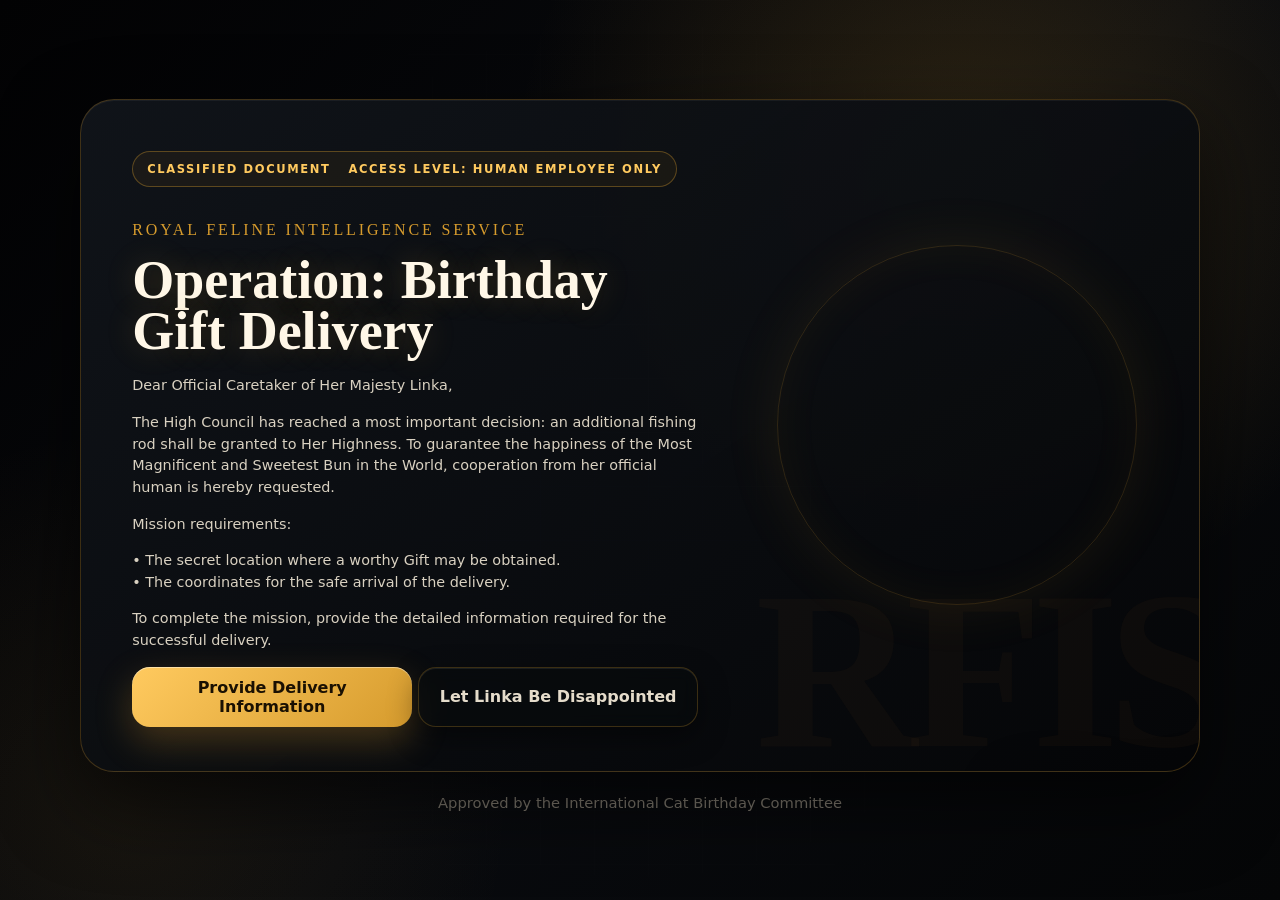
==== main.html @ fd4d2d92 "Update main.html" ====
<!DOCTYPE html>
<html lang="en">
<head>
  <meta charset="UTF-8" />
  <meta name="viewport" content="width=device-width, initial-scale=1.0" />
  <title>Operation: Birthday Gift Delivery</title>
  <link rel="stylesheet" href="style.css" />
</head>
<body> 
  <main class="page-shell">
    <section class="mission-card" aria-labelledby="mission-title">
      <div class="classified-label">
        <span>CLASSIFIED DOCUMENT</span>
        <span>ACCESS LEVEL: HUMAN EMPLOYEE ONLY</span>
      </div>
 
      <div class="hero-grid">
        <div class="copy-panel">
          <!-- TEXT CONTENT: Edit headings and mission copy in this section. -->
          <p class="eyebrow">Royal Feline Intelligence Service</p>
          <h1 id="mission-title">Operation: Birthday Gift Delivery</h1>
          <p class="mission-text">
            Dear Official Caretaker of Her Majesty Linka,
          </p>
          <p class="mission-text">
            The High Council has reached a most important decision: an additional fishing rod shall be granted to Her Highness.
            To guarantee the happiness of the Most Magnificent and Sweetest Bun in the World, cooperation from her official human is hereby requested.
          </p>
          <p class="mission-text">
            Mission requirements:
          </p>
          <p class="mission-text">
            •   The secret location where a worthy Gift may be obtained.<br>
            •   The coordinates for the safe arrival of the delivery.
          </p>
          <p class="mission-text">
            To complete the mission, provide the detailed information required for the successful delivery.
          </p>
          
          
          <div class="button-row">
            <button id="primaryButton" class="mission-button primary-button" type="button">
              Provide Delivery Information
            </button>
                <div class="button-placeholder">
                  <button id="secondaryButton" class="mission-button evasive-button">
                    Let Linka Be Disappointed
                  </button>
                </div>
          </div>
        </div>

     
        
        <div class="visual-panel" aria-label="Stylized black British Shorthair cat with amber eyes">
          
          <div class="cat-orbit"></div>
            <div class="catScale">
                <div id="catFace" class="cat-face">
                  <div class="cat-ear left-ear"></div>
                  <div class="cat-ear right-ear"></div>
                  <div class="cat-head">
                    <div class="fur-shine"></div>
                    <div id="leftEye" class="eye left-eye">
                      <span class="pupil"></span>
                      <span class="eye-spark"></span>
                    </div>
                    <div id="rightEye" class="eye right-eye">
                      <span class="pupil"></span>
                      <span class="eye-spark"></span>
                    </div>
                    <div class="muzzle"></div>
                    <div class="nose"></div>
                    <div class="whiskers whiskers-left"></div>
                    <div class="whiskers whiskers-right"></div>
                  </div>
              </div>
          </div>

   <div id="secretMessage" class="secret-message" aria-live="polite">
            <strong>Secret information unlocked:</strong><br />
            Linka is actually the CEO of this operation.
          </div>
          
        </div>
      </div>
    </section>
    
    <footer>
      Approved by the International Cat Birthday Committee
    </footer>
    
  </main>

  <div id="statusMessage" class="status-message" role="status" aria-live="polite"></div>

  <script src="script.js"></script>
</body>
</html>
---- style.css ----
/*
  COLOR THEME: Change these CSS variables to quickly adjust the visual style.
  Linka's amber eyes inspire --amber and --amber-bright.
  ANIMATIONS: Timing values for hover/glow effects are defined throughout this file.
*/
:root {
  --black: #030405;
  --ink: #080a0d;
  --charcoal: #11151b;
  --charcoal-soft: #1a2028;
  --silver: #c8c2b4;
  --muted: #817b70;
  --amber: #d69b2d;
  --amber-bright: #ffca5f;
  --amber-dark: #6d4310;
  --danger: #b15b5b;
  --shadow: rgba(0, 0, 0, 0.62);
}

* { box-sizing: border-box; }

body {
  margin: 0;
  min-height: 100vh;
  overflow-x: hidden;
  color: var(--silver);
  font-family: system-ui, -apple-system, BlinkMacSystemFont, "Segoe UI", sans-serif;
  background:
    radial-gradient(circle at 75% 20%, rgba(214, 155, 45, 0.18), transparent 28rem),
    radial-gradient(circle at 10% 90%, rgba(214, 155, 45, 0.08), transparent 24rem),
    linear-gradient(135deg, #020203 0%, #090b0f 55%, #050607 100%);
}

body::before {
  content: "";
  position: fixed;
  inset: 0;
  pointer-events: none;
  background-image: linear-gradient(rgba(255,255,255,0.025) 1px, transparent 1px), linear-gradient(90deg, rgba(255,255,255,0.02) 1px, transparent 1px);
  background-size: 54px 54px;
  mask-image: radial-gradient(circle at center, black 0%, transparent 78%);
}

.page-shell {
  width: min(1120px, calc(100% - 32px));
  height: 100vh;
  box-sizing: border-box;

  margin: 0 auto;
  display: flex;
  flex-direction: column;
  justify-content: center;

  padding: 34px 0 24px;
}

.mission-card {
  position: relative;

box-sizing: border-box;
  
  height: 80%;
  
  overflow: hidden;
  border: 1px solid rgba(214, 155, 45, 0.26);
  border-radius: 34px;
  background: linear-gradient(145deg, rgba(17, 21, 27, 0.92), rgba(5, 6, 8, 0.96));
  box-shadow: 0 30px 80px var(--shadow), inset 0 1px 0 rgba(255, 255, 255, 0.05);
  
  padding: clamp(24px, 4vw, 54px);
}

.mission-card::after {
  content: "RFIS";
  position: absolute;
  right: -22px;
  bottom: -28px;
  color: rgba(214, 155, 45, 0.035);
  font-family: Georgia, "Times New Roman", serif;
  font-size: clamp(6rem, 18vw, 14rem);
  font-weight: 700;
  letter-spacing: -0.05em;
}

.classified-label {
  display: flex;
  flex-wrap: wrap;
  gap: 10px 18px;
  width: fit-content;

margin-bottom: clamp(16px, 2vmin, 30px);
  
  /*margin-bottom: 30px;*/
  
  padding: 10px 14px;
  border: 1px solid rgba(214, 155, 45, 0.36);
  border-radius: 999px;
  color: var(--amber-bright);
  font-size: 0.72rem;
  font-weight: 700;
  letter-spacing: 0.14em;
  text-transform: uppercase;
  background: rgba(214, 155, 45, 0.06);
}

.hero-grid {
  position: relative;

/*height: 100%;*/
  
  z-index: 1;
  display: grid;
/*  grid-template-columns: minmax(0, 1.05fr) minmax(300px, 0.95fr);*/
  grid-template-columns: minmax(0, 1.2fr) minmax(0, 0.8fr);
  gap: clamp(28px, 5vw, 68px);
  align-items: center;
}




.eyebrow {
  position: relative;
  color: var(--amber);
  font-family: Georgia, "Times New Roman", serif;
  letter-spacing: 0.18em;
  text-transform: uppercase;
}

h1 {
  position: relative;
margin: 0 0 clamp(14px, 2vmin, 24px);
  
  /*margin: 0 0 24px;*/
  
  color: #fff7e7;
  font-family: Georgia, "Times New Roman", serif;
  font-size: clamp(2.35rem, 6vmin, 5.2rem);
  line-height: 0.95;
  text-shadow: 0 0 30px rgba(214, 155, 45, 0.24);
}

.mission-text {
  position: relative;
  max-width: 63ch;
  margin: 0 0 15px;
  color: #d9d1c1;
  
  font-size: clamp(.8rem, 1.6vmin, 1.12rem);
  
  line-height: 1.5;
}

.mission-text-small {
  position: relative;
  max-width: 63ch;
  margin: 0 0 15px;
  color: #d9d1c1;
  
  font-size: clamp(.5rem, 1.6vmin, .82rem);
  
  line-height: 1.1;
}
.mission-text-bold {
  position: relative;
  max-width: 63ch;
  margin: 0 0 15px;
  color: #d9d1c1;
  font-weight: bold;
  font-size: clamp(.8rem, 1.6vmin, 1.12rem);
  
  line-height: 1.1;
}











.status-message {
  position: fixed;
  left: 50%;
  top: 50%;
  transform: translate(-50%, -50%) translateY(20px);

  width: min(420px, 90%);
  padding: 22px 28px;

  border: 1px solid rgba(214,155,45,0.45);
  border-radius: 22px;

  color: #ffe5aa;
  background: rgba(8, 10, 13, 0.92);

  box-shadow:
    0 0 50px rgba(214,155,45,0.25),
    0 30px 80px rgba(0,0,0,0.6);

  text-align: center;

  font-weight: 700;
  letter-spacing: 0.03em;

  opacity: 0;
  pointer-events: none;

  transition:
    opacity 260ms ease,
    transform 260ms ease;

  z-index: 100;
}


.status-message.active {
  opacity: 1;
  transform: translate(-50%, -50%); /* translateY(0)*/

  animation: approvalPulse 0.4s ease both;
}








.button-row {
  display: flex;
  flex-wrap: wrap;
  gap: 16px;
  align-items: center;
}

.mission-button {
 /* border: 0;
  border-radius: 18px;
  padding: 16px 24px;
  cursor: pointer;
  font: inherit;
  font-weight: 800;*/

    border: 0;
  border-radius: 18px;

  width: 280px;
  height: 60px;

  display: flex;
  align-items: center;
  justify-content: center;

  padding: 0 24px;

  cursor: pointer;
  font: inherit;
  font-weight: 800;
  
  transition: transform 220ms ease, box-shadow 220ms ease, background 220ms ease;
}

.primary-button {
  color: #1a1002;
  background: linear-gradient(135deg, var(--amber-bright), var(--amber));
  box-shadow: 0 14px 36px rgba(214, 155, 45, 0.28), inset 0 1px 0 rgba(255,255,255,0.45);
}

.primary-button:hover { transform: translateY(-3px); box-shadow: 0 20px 48px rgba(214, 155, 45, 0.38); }

.evasive-button {
  position: relative;
 /* min-width: 240px;*/
  white-space: nowrap;
  color: #e5dccb;
  background: rgba(8, 10, 13, 0.60);
  border: 1px solid rgba(214, 155, 45, 0.25);

  backdrop-filter: blur(8px);
  -webkit-backdrop-filter: blur(8px);

  box-shadow:
    0 10px 30px rgba(0,0,0,0.45),
    inset 0 1px 0 rgba(255,255,255,0.08);

  transition:
    transform 220ms ease,
    box-shadow 220ms ease,
    background 220ms ease;
}


.evasive-button:hover {
  background: rgba(8, 10, 13, 0.85);

  box-shadow:
    0 16px 40px rgba(0,0,0,0.65),
    0 0 25px rgba(214,155,45,0.15);
}


.evasive-button.floating {
  position: fixed;
  z-index: 9999;
  margin: 0;

  transition:
    left 280ms ease-out, /*cubic-bezier(.2,.9,.2,1.3),*/
    top 280ms ease-out,/*cubic-bezier(.2,.9,.2,1.3),*/
  /*  transform 180ms ease;*/
}

.button-placeholder {
  width: 260px;
  height: 60px;

  display: flex;
  align-items: center;
  justify-content: center;
}








.visual-panel {
  position: relative;

   /* min-height: 0;*/
  height: 100%;

  display: grid;
  place-items: center;
}

.cat-orbit {
  position: relative;
/*  width: min(84vw, 430px);*/
  width: min(70vw, 360px);
  aspect-ratio: 1;
  border: 1px solid rgba(214, 155, 45, 0.18);
  border-radius: 50%;
  box-shadow: inset 0 0 46px rgba(214, 155, 45, 0.05), 0 0 60px rgba(214, 155, 45, 0.09);
  animation: slowRotate 18s linear infinite;
}

.cat-face {
  position: absolute;
  width: min(78vw, 360px);
  height: 390px;

transform: scale(0.7);
  
  filter: drop-shadow(0 30px 46px rgba(0,0,0,0.78));
  animation: royalFloat 5s ease-in-out infinite;
}

.cat-head {
  position: absolute;
  inset: 80px 25px 8px;
  border-radius: 48% 48% 44% 44% / 42% 42% 56% 56%;
  background:
    radial-gradient(circle at 35% 23%, rgba(255,255,255,0.09), transparent 24%),
    linear-gradient(135deg, #1b2027 0%, #060708 55%, #12161c 100%);
  border: 1px solid rgba(255,255,255,0.06);
}

.cat-ear {
  position: absolute;
  top: 44px;
  width: 118px;
  height: 128px;
  background: linear-gradient(145deg, #15191f, #050607 70%);
  border: 1px solid rgba(255,255,255,0.05);
}

.left-ear { left: 38px; transform: rotate(-24deg) skewY(10deg); border-radius: 26px 90px 20px 74px; }
.right-ear { right: 38px; transform: rotate(24deg) skewY(-10deg); border-radius: 90px 26px 74px 20px; }

.fur-shine {
  position: absolute;
  inset: 28px 72px auto;
  height: 80px;
  border-radius: 50%;
  background: radial-gradient(ellipse, rgba(255,255,255,0.09), transparent 65%);
}

.eye {
  position: absolute;
  top: 105px;
  width: 92px;
  height: 104px;
  overflow: hidden;
  border-radius: 50%;
  background: radial-gradient(circle at 50% 42%, var(--amber-bright) 0 18%, var(--amber) 47%, var(--amber-dark) 76%);
  box-shadow: 0 0 22px rgba(214, 155, 45, 0.42), inset 0 -10px 18px rgba(0,0,0,0.36);
  transition: box-shadow 180ms ease, filter 180ms ease;
}

.left-eye { left: 65px; }
.right-eye { right: 65px; }
.eye.is-alert { filter: brightness(1.18); box-shadow: 0 0 42px rgba(255, 202, 95, 0.62); }

.pupil {
  position: absolute;
  left: 50%;
  top: 50%;
  width: 25px;
  height: 56px;
  border-radius: 50%;
  background: #050403;
  transform: translate(-50%, -50%);
  transition: transform 60ms linear;
}

.eye-spark {
  position: absolute;
  left: 26px;
  top: 23px;
  width: 16px;
  height: 16px;
  border-radius: 50%;
  background: rgba(255,255,255,0.84);
}

.muzzle, .nose {
  position: absolute;
  left: 50%;
  transform: translateX(-50%);
}

.muzzle { bottom: 66px; width: 116px; height: 62px; border-radius: 50%; background: rgba(255,255,255,0.035); }
.nose { bottom: 107px; width: 22px; height: 15px; border-radius: 50% 50% 60% 60%; background: #201311; }

.whiskers { position: absolute; bottom: 104px; width: 110px; height: 1px; background: rgba(210,205,196,0.34); }
.whiskers::before, .whiskers::after { content: ""; position: absolute; width: 110px; height: 1px; background: rgba(210,205,196,0.28); }
.whiskers::before { top: -18px; transform: rotate(8deg); }
.whiskers::after { top: 18px; transform: rotate(-8deg); }
.whiskers-left { left: -54px; transform: rotate(7deg); }
.whiskers-right { right: -54px; transform: rotate(173deg); }


.secret-message {
  position: absolute;
/*  bottom: 10%;*/
  top: -10%;
  width: min(340px, 90%);
  padding: 16px 18px;
  border: 1px solid rgba(214,155,45,0.35);
  border-radius: 18px;
  color: #ffe5aa;
  background: rgba(8, 10, 13, 0.78);
  box-shadow: 0 0 34px rgba(214,155,45,0.12);
  opacity: 0;
  transform: translateY(16px);
  transition: opacity 260ms ease, transform 260ms ease;
}

.secret-message.visible { opacity: 1; transform: translateY(0); }











footer {
  padding-top: 22px;
  color: var(--muted);
  text-align: center;
  font-size: 0.92rem;
}

@keyframes royalFloat { 0%, 100% { transform: translateY(0); } 50% { transform: translateY(-10px); } }
@keyframes slowRotate { to { transform: rotate(360deg); } }
@keyframes approvalPulse { 
  0% { 
    opacity: 0; 
   /* transform: translateY(8px); */
  } 
  100% { 
    opacity: 1; 
/*    transform: translateY(0); */
  } 
}

@media (max-width: /*820px*/ 750px) {
/*  .hero-grid { grid-template-columns: 1fr; }
  .visual-panel { min-height: 430px; order: -1; }*/

  .hero-grid {
    grid-template-columns: 1fr;
  }

  .visual-panel {
/*    min-height: 300px;*/
    min-height: 0px;
  }
  
 /* .cat-face { width: min(82vw, 310px); height: 340px; }
  .cat-head { inset: 70px 18px 4px; }
  .eye { top: 92px; width: 76px; height: 88px; }
  .left-eye { left: 55px; }
  .right-eye { right: 55px; }*/
  .button-row { align-items: center; }
  .mission-button { width: auto; }

    .evasive-button.floating {
    width: auto;
    min-width: 180px;
    max-width: calc(100vw - 36px);
    padding: 16px 20px;
    font-size: 0.9rem;
      
    }


}
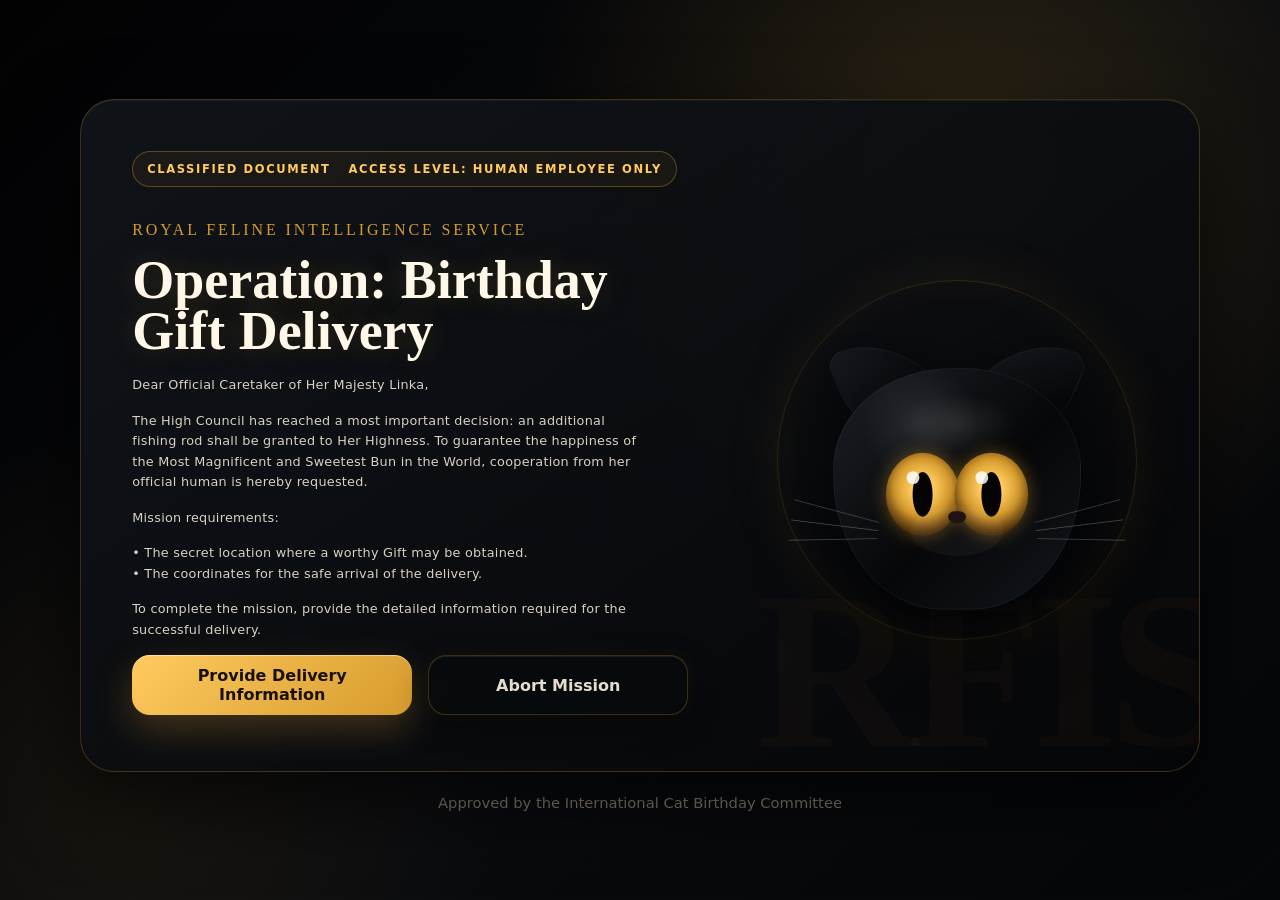
==== commit 7739b683: "Update main.html" ====
--- a/main.html
+++ b/main.html
@@ -44,7 +44,7 @@
             </button>
                 <div class="button-placeholder">
                   <button id="secondaryButton" class="mission-button evasive-button">
-                    Let Linka Be Disappointed
+                    Abort Mission
                   </button>
                 </div>
           </div>
--- a/style.css
+++ b/style.css
@@ -146,31 +146,11 @@
   margin: 0 0 15px;
   color: #d9d1c1;
   
-  font-size: clamp(.8rem, 1.6vmin, 1.12rem);
-  
-  line-height: 1.5;
-}
-
-.mission-text-small {
-  position: relative;
-  max-width: 63ch;
-  margin: 0 0 15px;
-  color: #d9d1c1;
-  
-  font-size: clamp(.5rem, 1.6vmin, .82rem);
-  
-  line-height: 1.1;
-}
-.mission-text-bold {
-  position: relative;
-  max-width: 63ch;
-  margin: 0 0 15px;
-  color: #d9d1c1;
-  font-weight: bold;
-  font-size: clamp(.8rem, 1.6vmin, 1.12rem);
-  
-  line-height: 1.1;
-}
+  font-size: clamp(.8rem, 1.4vmin, 1.12rem);
+  letter-spacing: 0.02em;
+  line-height: 1.6;
+}
+
 
 
 
@@ -279,14 +259,19 @@
   white-space: nowrap;
   color: #e5dccb;
   background: rgba(8, 10, 13, 0.60);
-  border: 1px solid rgba(214, 155, 45, 0.25);
+  border: 1.5px solid rgba(214, 155, 45, 0.25);
 
   backdrop-filter: blur(8px);
   -webkit-backdrop-filter: blur(8px);
 
-  box-shadow:
+/*  box-shadow:
     0 10px 30px rgba(0,0,0,0.45),
-    inset 0 1px 0 rgba(255,255,255,0.08);
+    inset 0 1px 0 rgba(255,255,255,0.08);*/
+
+    box-shadow:
+        0 10px 30px rgba(0,0,0,.45),
+        0 0 18px rgba(214,155,45,.08),
+        inset 0 1px 0 rgba(255,255,255,.08);
 
   transition:
     transform 220ms ease,
@@ -352,12 +337,28 @@
   animation: slowRotate 18s linear infinite;
 }
 
+.catScale {
+
+    position: absolute;
+
+    width: min(78vw, 360px);
+    height: 390px;
+
+    display:flex;
+    align-items:center;
+    justify-content:center;
+
+    transform: scale(.8);
+}
+
 .cat-face {
-  position: absolute;
+ /* position: absolute;
   width: min(78vw, 360px);
-  height: 390px;
-
-transform: scale(0.7);
+  height: 390px;*/
+   position: relative;
+
+    width:100%;
+    height:100%;
   
   filter: drop-shadow(0 30px 46px rgba(0,0,0,0.78));
   animation: royalFloat 5s ease-in-out infinite;
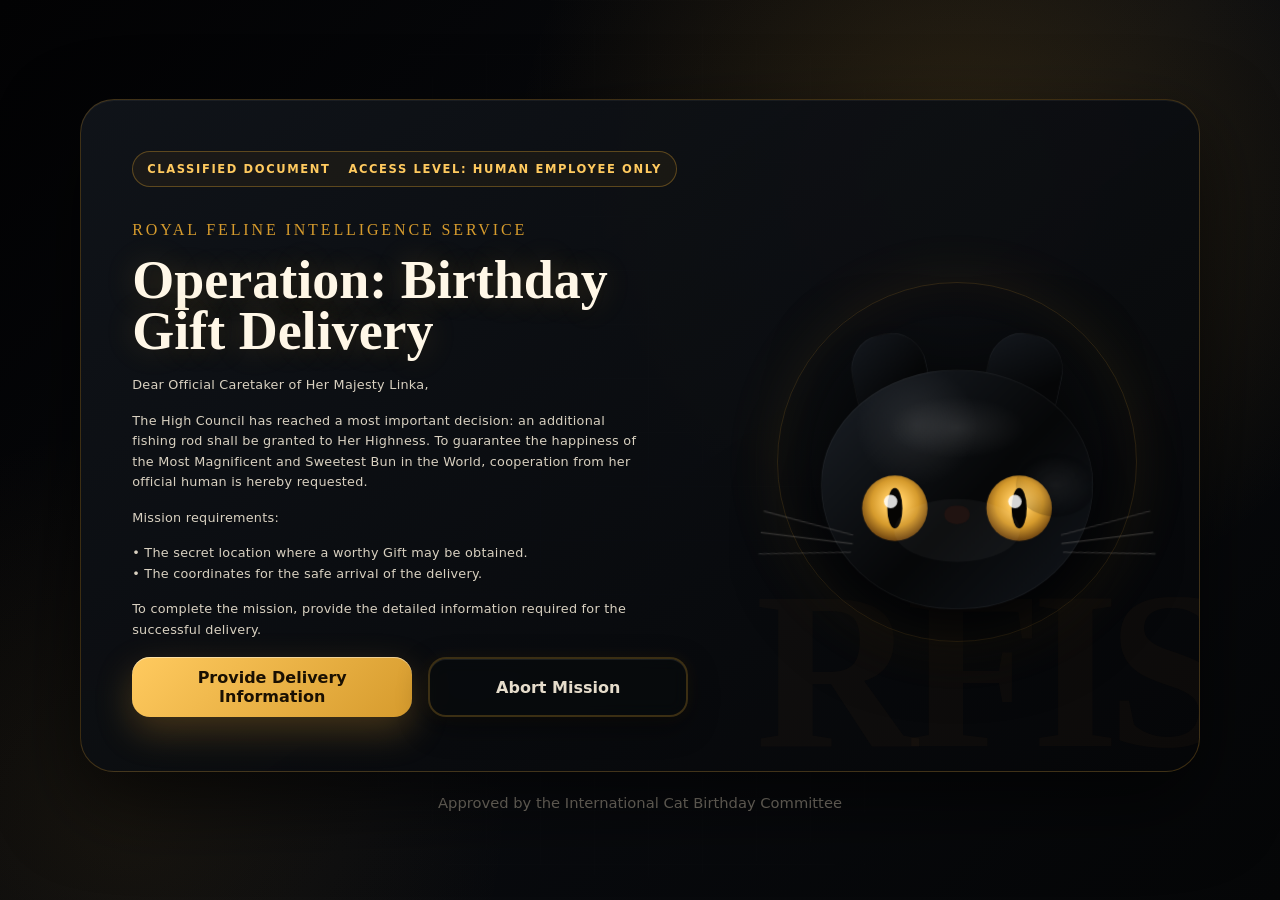
==== commit 080b4b51: "Update main.html" ====
--- a/main.html
+++ b/main.html
@@ -69,8 +69,13 @@
                       <span class="pupil"></span>
                       <span class="eye-spark"></span>
                     </div>
+                    
                     <div class="muzzle"></div>
-                    <div class="nose"></div>
+                    <div class="nose"></div
+                                        
+                    <div class="cheek left-cheek"></div>
+                    <div class="cheek right-cheek"></div>
+                    
                     <div class="whiskers whiskers-left"></div>
                     <div class="whiskers whiskers-right"></div>
                   </div>
--- a/style.css
+++ b/style.css
@@ -259,7 +259,7 @@
   white-space: nowrap;
   color: #e5dccb;
   background: rgba(8, 10, 13, 0.60);
-  border: 1.5px solid rgba(214, 155, 45, 0.25);
+  border: 2px solid rgba(214, 155, 45, 0.25);
 
   backdrop-filter: blur(8px);
   -webkit-backdrop-filter: blur(8px);
@@ -302,7 +302,7 @@
 
 .button-placeholder {
   width: 260px;
-  height: 60px;
+  height: 64px;
 
   display: flex;
   align-items: center;
@@ -348,7 +348,7 @@
     align-items:center;
     justify-content:center;
 
-    transform: scale(.8);
+    transform: scale(.84);
 }
 
 .cat-face {
@@ -364,7 +364,7 @@
   animation: royalFloat 5s ease-in-out infinite;
 }
 
-.cat-head {
+/*.cat-head {
   position: absolute;
   inset: 80px 25px 8px;
   border-radius: 48% 48% 44% 44% / 42% 42% 56% 56%;
@@ -372,9 +372,24 @@
     radial-gradient(circle at 35% 23%, rgba(255,255,255,0.09), transparent 24%),
     linear-gradient(135deg, #1b2027 0%, #060708 55%, #12161c 100%);
   border: 1px solid rgba(255,255,255,0.06);
-}
-
-.cat-ear {
+}*/
+
+.cat-head {
+  position: absolute;
+
+  inset: 85px 18px 20px;
+
+  border-radius: 50% 50% 48% 48% / 48% 48% 52% 52%;
+
+  background:
+    radial-gradient(circle at 35% 23%, rgba(255,255,255,0.09), transparent 24%),
+    linear-gradient(135deg, #1b2027 0%, #060708 55%, #12161c 100%);
+
+  border: 1px solid rgba(255,255,255,0.06);
+}
+
+
+/*.cat-ear {
   position: absolute;
   top: 44px;
   width: 118px;
@@ -384,7 +399,35 @@
 }
 
 .left-ear { left: 38px; transform: rotate(-24deg) skewY(10deg); border-radius: 26px 90px 20px 74px; }
-.right-ear { right: 38px; transform: rotate(24deg) skewY(-10deg); border-radius: 90px 26px 74px 20px; }
+.right-ear { right: 38px; transform: rotate(24deg) skewY(-10deg); border-radius: 90px 26px 74px 20px; }*/
+
+.cat-ear {
+  position:absolute;
+
+  top:42px;
+
+  width:90px;
+  height:95px;
+
+  background:
+    linear-gradient(145deg,#15191f,#050607 70%);
+
+  border:1px solid rgba(255,255,255,.05);
+
+  border-radius: 45% 45% 25% 25%;
+}
+
+.left-ear {
+ left:55px;
+ transform:rotate(-12deg);
+}
+
+.right-ear {
+ right:55px;
+ transform:rotate(12deg);
+}
+
+
 
 .fur-shine {
   position: absolute;
@@ -394,7 +437,7 @@
   background: radial-gradient(ellipse, rgba(255,255,255,0.09), transparent 65%);
 }
 
-.eye {
+/*.eye {
   position: absolute;
   top: 105px;
   width: 92px;
@@ -407,15 +450,45 @@
 }
 
 .left-eye { left: 65px; }
-.right-eye { right: 65px; }
+.right-eye { right: 65px; }*/
+.eye {
+  position:absolute;
+
+  top:125px;
+
+  width:78px;
+  height:78px;
+
+  border-radius:50%;
+
+  background:
+    radial-gradient(
+      circle at 50% 42%,
+      var(--amber-bright) 0 18%,
+      var(--amber) 47%,
+      var(--amber-dark) 76%
+    );
+}
+
+.left-eye {
+    left:48px;
+}
+
+.right-eye {
+    right:48px;
+}
+
 .eye.is-alert { filter: brightness(1.18); box-shadow: 0 0 42px rgba(255, 202, 95, 0.62); }
+
 
 .pupil {
   position: absolute;
   left: 50%;
   top: 50%;
-  width: 25px;
-  height: 56px;
+/*  width: 25px;
+  height: 56px;*/
+    width:18px;
+  height:48px;
   border-radius: 50%;
   background: #050403;
   transform: translate(-50%, -50%);
@@ -432,14 +505,71 @@
   background: rgba(255,255,255,0.84);
 }
 
+
+.cheek {
+  position: absolute;
+
+  top: 185px;
+
+  width: 95px;
+  height: 75px;
+
+  border-radius: 50%;
+
+  background:
+    radial-gradient(
+      ellipse,
+      rgba(255,255,255,0.07),
+      transparent 70%
+    );
+
+  opacity: 0.8;
+    box-shadow:
+    inset 0 -12px 20px rgba(0,0,0,0.25);
+}
+.left-cheek {
+  left: 15px;
+}
+
+.right-cheek {
+  right: 15px;
+}
+
+
+
 .muzzle, .nose {
   position: absolute;
   left: 50%;
   transform: translateX(-50%);
 }
 
-.muzzle { bottom: 66px; width: 116px; height: 62px; border-radius: 50%; background: rgba(255,255,255,0.035); }
-.nose { bottom: 107px; width: 22px; height: 15px; border-radius: 50% 50% 60% 60%; background: #201311; }
+/*.muzzle { bottom: 66px; width: 116px; height: 62px; border-radius: 50%; background: rgba(255,255,255,0.035); }
+.nose { bottom: 107px; width: 22px; height: 15px; border-radius: 50% 50% 60% 60%; background: #201311; }*/
+.nose {
+ bottom:100px;
+
+ width:30px;
+ height:22px;
+
+ border-radius:50% 50% 60% 60%;
+
+ background:#201311;
+}
+.muzzle {
+
+ bottom:55px;
+
+ width:150px;
+ height:75px;
+
+ border-radius:50%;
+
+ background:
+ rgba(255,255,255,0.035);
+}
+
+
+
 
 .whiskers { position: absolute; bottom: 104px; width: 110px; height: 1px; background: rgba(210,205,196,0.34); }
 .whiskers::before, .whiskers::after { content: ""; position: absolute; width: 110px; height: 1px; background: rgba(210,205,196,0.28); }
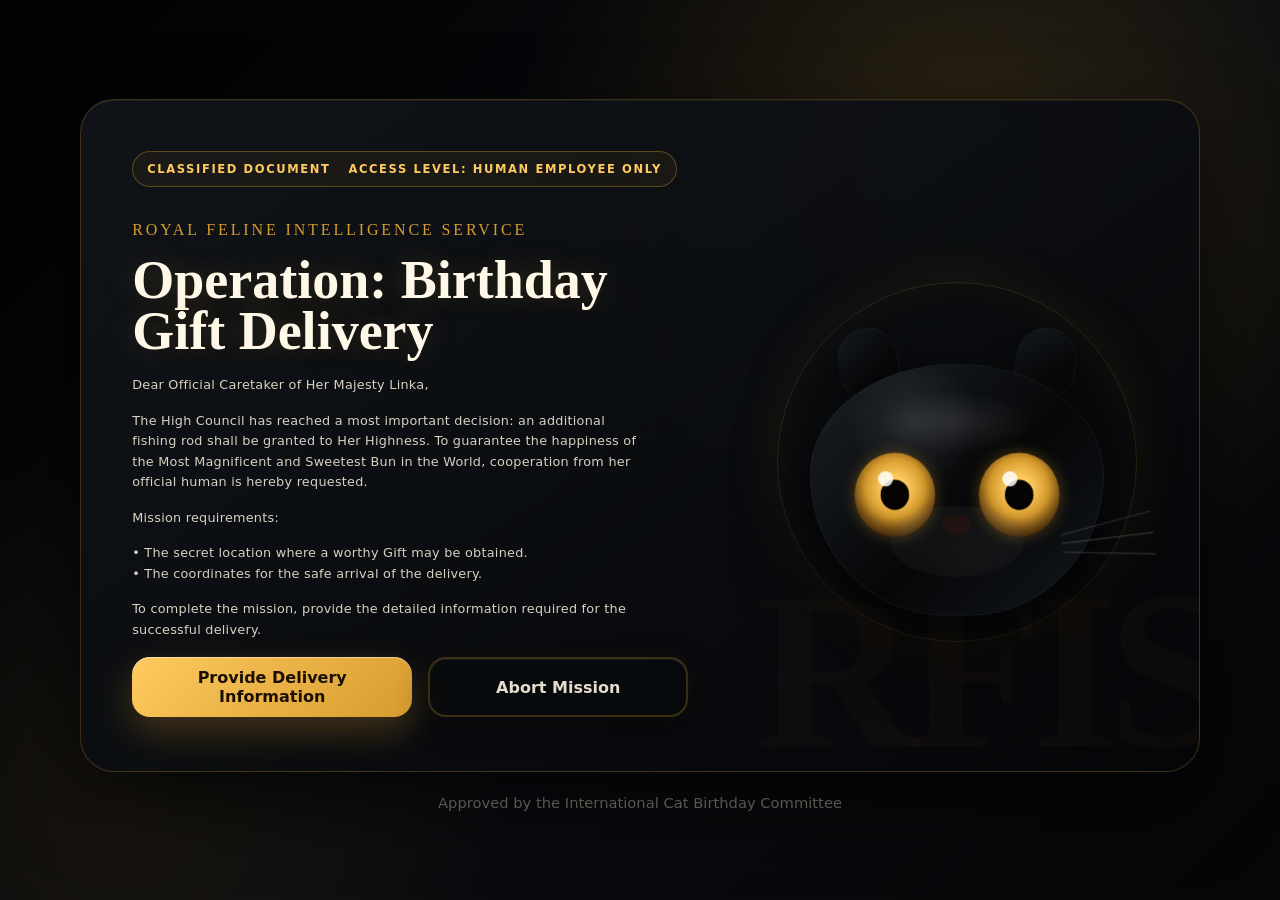
==== commit 5b205660: "Update main.html" ====
--- a/main.html
+++ b/main.html
@@ -73,8 +73,7 @@
                     <div class="muzzle"></div>
                     <div class="nose"></div
                                         
-                    <div class="cheek left-cheek"></div>
-                    <div class="cheek right-cheek"></div>
+          
                     
                     <div class="whiskers whiskers-left"></div>
                     <div class="whiskers whiskers-right"></div>
--- a/style.css
+++ b/style.css
@@ -377,9 +377,11 @@
 .cat-head {
   position: absolute;
 
-  inset: 85px 18px 20px;
-
-  border-radius: 50% 50% 48% 48% / 48% 48% 52% 52%;
+  inset: 78px 5px 12px;
+
+  border-radius:
+    50% 50% 46% 46% /
+    44% 44% 56% 56%;
 
   background:
     radial-gradient(circle at 35% 23%, rgba(255,255,255,0.09), transparent 24%),
@@ -404,27 +406,27 @@
 .cat-ear {
   position:absolute;
 
-  top:42px;
-
-  width:90px;
-  height:95px;
+  top:35px;
+
+  width:72px;
+  height:78px;
 
   background:
     linear-gradient(145deg,#15191f,#050607 70%);
 
   border:1px solid rgba(255,255,255,.05);
 
-  border-radius: 45% 45% 25% 25%;
+  border-radius: /*45% 45% 25% 25%;*/ 50% 50% 30% 30%;
 }
 
 .left-ear {
- left:55px;
- transform:rotate(-12deg);
+ left:38px;
+ transform:rotate(-10deg);
 }
 
 .right-ear {
- right:55px;
- transform:rotate(12deg);
+ right:38px;
+ transform:rotate(10deg);
 }
 
 
@@ -454,10 +456,10 @@
 .eye {
   position:absolute;
 
-  top:125px;
-
-  width:78px;
-  height:78px;
+  top:105px;
+
+  width:96px;
+  height:100px;
 
   border-radius:50%;
 
@@ -468,17 +470,21 @@
       var(--amber) 47%,
       var(--amber-dark) 76%
     );
+
+  box-shadow:
+    0 0 18px rgba(214,155,45,.35),
+    inset 0 -12px 18px rgba(0,0,0,.35);
 }
 
 .left-eye {
-    left:48px;
+    left:52px;
 }
 
 .right-eye {
-    right:48px;
-}
-
-.eye.is-alert { filter: brightness(1.18); box-shadow: 0 0 42px rgba(255, 202, 95, 0.62); }
+    right:52px;
+}
+
+.eye.is-alert { filter: brightness(1.18); box-shadow: 0 0 42px /* rgba(255, 202, 95, 0.55)*/ rgba(214, 155, 45, 0.55); }
 
 
 .pupil {
@@ -487,8 +493,8 @@
   top: 50%;
 /*  width: 25px;
   height: 56px;*/
-    width:18px;
-  height:48px;
+    width:34px;
+  height:36px;
   border-radius: 50%;
   background: #050403;
   transform: translate(-50%, -50%);
@@ -497,10 +503,10 @@
 
 .eye-spark {
   position: absolute;
-  left: 26px;
-  top: 23px;
-  width: 16px;
-  height: 16px;
+  left: 28px;
+  top: 22px;
+  width: 18px;
+  height: 18px;
   border-radius: 50%;
   background: rgba(255,255,255,0.84);
 }
@@ -509,10 +515,10 @@
 .cheek {
   position: absolute;
 
-  top: 185px;
-
-  width: 95px;
-  height: 75px;
+  top: 175px;
+
+  width: 120px;
+  height: 90px;
 
   border-radius: 50%;
 
@@ -523,16 +529,16 @@
       transparent 70%
     );
 
-  opacity: 0.8;
+  opacity: 0.65;
     box-shadow:
-    inset 0 -12px 20px rgba(0,0,0,0.25);
+    inset 0 -15px 25px rgba(0,0,0,0.25);
 }
 .left-cheek {
-  left: 15px;
+  left: -5px;
 }
 
 .right-cheek {
-  right: 15px;
+  right: -5px;
 }
 
 
@@ -546,26 +552,28 @@
 /*.muzzle { bottom: 66px; width: 116px; height: 62px; border-radius: 50%; background: rgba(255,255,255,0.035); }
 .nose { bottom: 107px; width: 22px; height: 15px; border-radius: 50% 50% 60% 60%; background: #201311; }*/
 .nose {
- bottom:100px;
-
- width:30px;
- height:22px;
-
- border-radius:50% 50% 60% 60%;
+ bottom:95px;
+
+ width:34px;
+ height:24px;
+
+ border-radius:45% 45% 60% 60%;
 
  background:#201311;
 }
 .muzzle {
 
- bottom:55px;
-
- width:150px;
- height:75px;
+ bottom:45px;
+
+ width:160px;
+ height:85px;
 
  border-radius:50%;
 
  background:
- rgba(255,255,255,0.035);
+ rgba(255,255,255,0.045);
+   box-shadow:
+ inset 0 -10px 20px rgba(0,0,0,.2);
 }
 
 
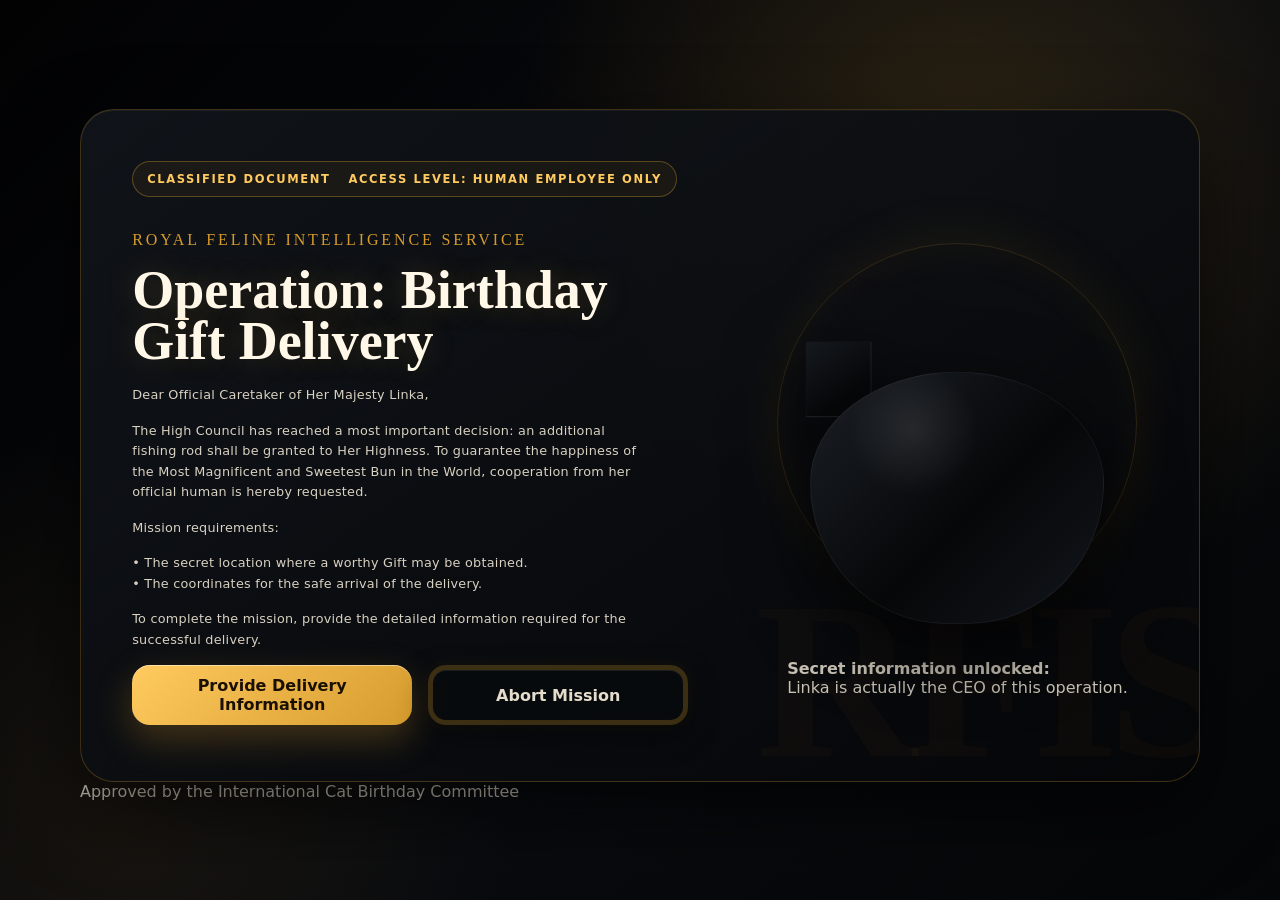
==== commit d9acfb11: "Update main.html" ====
--- a/main.html
+++ b/main.html
@@ -71,7 +71,7 @@
                     </div>
                     
                     <div class="muzzle"></div>
-                    <div class="nose"></div
+                    <div class="nose"></div>
                                         
           
                     
--- a/style.css
+++ b/style.css
@@ -259,7 +259,7 @@
   white-space: nowrap;
   color: #e5dccb;
   background: rgba(8, 10, 13, 0.60);
-  border: 2px solid rgba(214, 155, 45, 0.25);
+  border: 5px solid rgba(214, 155, 45, 0.25);
 
   backdrop-filter: blur(8px);
   -webkit-backdrop-filter: blur(8px);
@@ -302,7 +302,7 @@
 
 .button-placeholder {
   width: 260px;
-  height: 64px;
+  height: 60px;
 
   display: flex;
   align-items: center;
@@ -406,27 +406,32 @@
 .cat-ear {
   position:absolute;
 
-  top:35px;
-
-  width:72px;
-  height:78px;
+  top:42px;
+
+  width:78px;
+  height:90px;
 
   background:
     linear-gradient(145deg,#15191f,#050607 70%);
 
   border:1px solid rgba(255,255,255,.05);
 
-  border-radius: /*45% 45% 25% 25%;*/ 50% 50% 30% 30%;
+  /*border-radius: 45% 45% 25% 25%; 50% 50% 30% 30%;*/
+  clip-path: polygon(
+    50% 0%,
+    100% 85%,
+    50% 72%,
+    0% 85%
 }
 
 .left-ear {
- left:38px;
- transform:rotate(-10deg);
+ left:42px;
+ transform:rotate(-12deg);
 }
 
 .right-ear {
- right:38px;
- transform:rotate(10deg);
+ right:42px;
+ transform:rotate(12deg);
 }
 
 
@@ -473,15 +478,15 @@
 
   box-shadow:
     0 0 18px rgba(214,155,45,.35),
-    inset 0 -12px 18px rgba(0,0,0,.35);
+    inset 0 -6px 10px rgba(0,0,0,.35);
 }
 
 .left-eye {
-    left:52px;
+    left:55px;
 }
 
 .right-eye {
-    right:52px;
+    right:55px;
 }
 
 .eye.is-alert { filter: brightness(1.18); box-shadow: 0 0 42px /* rgba(255, 202, 95, 0.55)*/ rgba(214, 155, 45, 0.55); }
@@ -493,8 +498,8 @@
   top: 50%;
 /*  width: 25px;
   height: 56px;*/
-    width:34px;
-  height:36px;
+    width:66px;
+  height:70px;
   border-radius: 50%;
   background: #050403;
   transform: translate(-50%, -50%);
@@ -512,38 +517,10 @@
 }
 
 
-.cheek {
-  position: absolute;
-
-  top: 175px;
-
-  width: 120px;
-  height: 90px;
-
-  border-radius: 50%;
-
-  background:
-    radial-gradient(
-      ellipse,
-      rgba(255,255,255,0.07),
-      transparent 70%
-    );
-
-  opacity: 0.65;
-    box-shadow:
-    inset 0 -15px 25px rgba(0,0,0,0.25);
-}
-.left-cheek {
-  left: -5px;
-}
-
-.right-cheek {
-  right: -5px;
-}
-
 
 
 .muzzle, .nose {
+  z-index:4;
   position: absolute;
   left: 50%;
   transform: translateX(-50%);
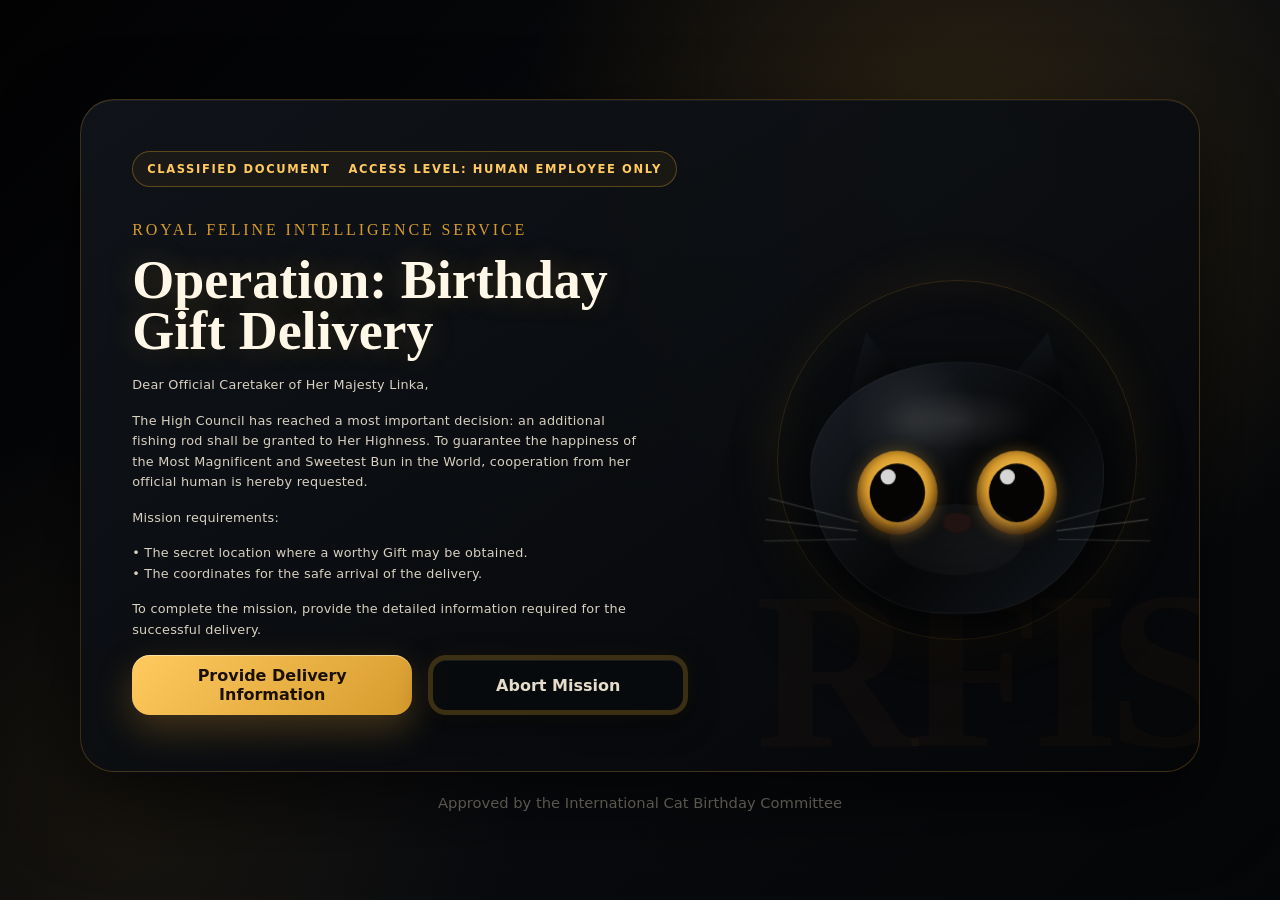
==== commit a79c484c: "Update main.html" ====
--- a/main.html
+++ b/main.html
@@ -57,37 +57,33 @@
           <div class="cat-orbit"></div>
             <div class="catScale">
                 <div id="catFace" class="cat-face">
-                  <div class="cat-ear left-ear"></div>
-                  <div class="cat-ear right-ear"></div>
-                  <div class="cat-head">
-                    <div class="fur-shine"></div>
-                    <div id="leftEye" class="eye left-eye">
-                      <span class="pupil"></span>
-                      <span class="eye-spark"></span>
+                      <div class="cat-ear left-ear"></div>
+                      <div class="cat-ear right-ear"></div>
+                    <div class="cat-head">
+                        <div class="fur-shine"></div>
+                            <div id="leftEye" class="eye left-eye">
+                              <span class="pupil"></span>
+                              <span class="eye-spark"></span>
+                            </div>
+                            <div id="rightEye" class="eye right-eye">
+                              <span class="pupil"></span>
+                              <span class="eye-spark"></span>
+                            </div>
+                        <div class="muzzle"></div>
+                        <div class="nose"></div>  
+                        <div class="whiskers whiskers-left"></div>
+                        <div class="whiskers whiskers-right"></div>
                     </div>
-                    <div id="rightEye" class="eye right-eye">
-                      <span class="pupil"></span>
-                      <span class="eye-spark"></span>
-                    </div>
-                    
-                    <div class="muzzle"></div>
-                    <div class="nose"></div>
-                                        
-          
-                    
-                    <div class="whiskers whiskers-left"></div>
-                    <div class="whiskers whiskers-right"></div>
-                  </div>
-              </div>
+                </div>
+            </div>
           </div>
-
+        
    <div id="secretMessage" class="secret-message" aria-live="polite">
             <strong>Secret information unlocked:</strong><br />
             Linka is actually the CEO of this operation.
           </div>
-          
-        </div>
       </div>
+      
     </section>
     
     <footer>
--- a/style.css
+++ b/style.css
@@ -421,7 +421,7 @@
     50% 0%,
     100% 85%,
     50% 72%,
-    0% 85%
+    0% 85% );
 }
 
 .left-ear {
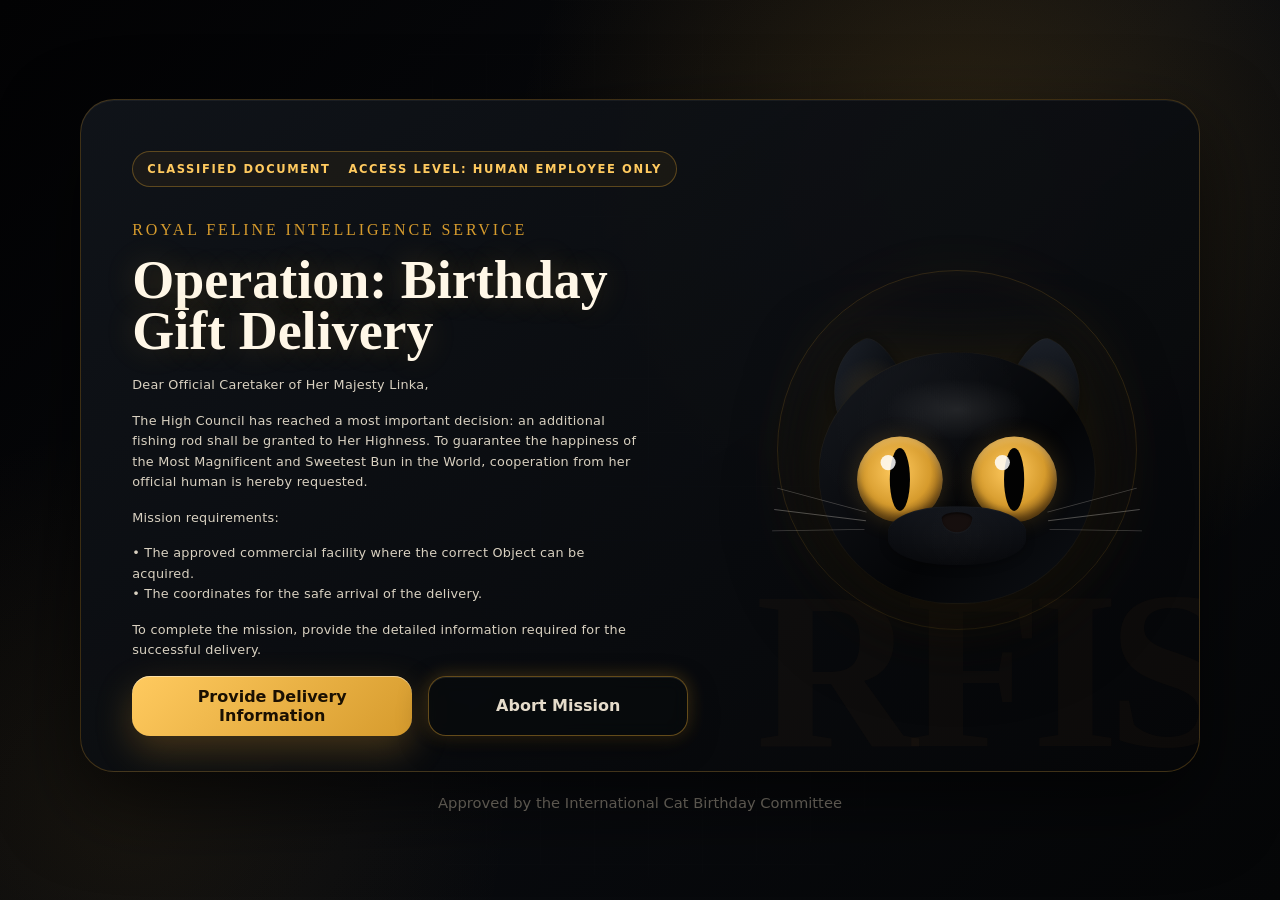
==== commit 5aa26d36: "Update main.html" ====
--- a/main.html
+++ b/main.html
@@ -30,7 +30,7 @@
             Mission requirements:
           </p>
           <p class="mission-text">
-            •   The secret location where a worthy Gift may be obtained.<br>
+            •   The approved commercial facility where the correct Object can be acquired.<br>
             •   The coordinates for the safe arrival of the delivery.
           </p>
           <p class="mission-text">
--- a/style.css
+++ b/style.css
@@ -183,7 +183,7 @@
 
   text-align: center;
 
-  font-weight: 700;
+  font-weight: 500;
   letter-spacing: 0.03em;
 
   opacity: 0;
@@ -240,7 +240,7 @@
 
   cursor: pointer;
   font: inherit;
-  font-weight: 800;
+  font-weight: 600;
   
   transition: transform 220ms ease, box-shadow 220ms ease, background 220ms ease;
 }
@@ -259,7 +259,7 @@
   white-space: nowrap;
   color: #e5dccb;
   background: rgba(8, 10, 13, 0.60);
-  border: 5px solid rgba(214, 155, 45, 0.25);
+  border: 1px solid rgba(214, 155, 45, 0.45);
 
   backdrop-filter: blur(8px);
   -webkit-backdrop-filter: blur(8px);
@@ -270,7 +270,7 @@
 
     box-shadow:
         0 10px 30px rgba(0,0,0,.45),
-        0 0 18px rgba(214,155,45,.08),
+        0 0 18px rgba(214,155,45,.3),
         inset 0 1px 0 rgba(255,255,255,.08);
 
   transition:
@@ -324,6 +324,7 @@
 
   display: grid;
   place-items: center;
+  margin-top: -40px;
 }
 
 .cat-orbit {
@@ -333,7 +334,7 @@
   aspect-ratio: 1;
   border: 1px solid rgba(214, 155, 45, 0.18);
   border-radius: 50%;
-  box-shadow: inset 0 0 46px rgba(214, 155, 45, 0.05), 0 0 60px rgba(214, 155, 45, 0.09);
+  box-shadow: inset 0 0 46px rgba(214, 155, 45, 0.05), 0 0 60px rgba(214, 155, 45, 0.04);
   animation: slowRotate 18s linear infinite;
 }
 
@@ -360,7 +361,10 @@
     width:100%;
     height:100%;
   
-  filter: drop-shadow(0 30px 46px rgba(0,0,0,0.78));
+  filter: 
+    drop-shadow(0 0 40px rgba(214, 155, 45, 0.12))
+    drop-shadow(0 30px 46px rgba(0,0,0,0.78));
+  
   animation: royalFloat 5s ease-in-out infinite;
 }
 
@@ -374,7 +378,7 @@
   border: 1px solid rgba(255,255,255,0.06);
 }*/
 
-.cat-head {
+/*.cat-head {
   position: absolute;
 
   inset: 78px 5px 12px;
@@ -388,6 +392,20 @@
     linear-gradient(135deg, #1b2027 0%, #060708 55%, #12161c 100%);
 
   border: 1px solid rgba(255,255,255,0.06);
+}*/
+
+.cat-head {
+  position: absolute;
+  /* Центрируем и делаем круглее: */
+  inset: 78px 15px 12px; 
+  border-radius: 50% 50% 48% 48% / 48% 48% 52% 52%;
+
+  background: 
+    /* Приглушили и рассеяли блик на лбу: */
+    radial-gradient(circle at 35% 25%, rgba(255,255,255,0.02) 0%, transparent 45%),
+    linear-gradient(135deg, #14171d 0%, #040507 60%, #0d1015 100%);
+
+  border: 1px solid rgba(214, 155, 45, 0.07);
 }
 
 
@@ -403,7 +421,7 @@
 .left-ear { left: 38px; transform: rotate(-24deg) skewY(10deg); border-radius: 26px 90px 20px 74px; }
 .right-ear { right: 38px; transform: rotate(24deg) skewY(-10deg); border-radius: 90px 26px 74px 20px; }*/
 
-.cat-ear {
+/*.cat-ear {
   position:absolute;
 
   top:42px;
@@ -416,7 +434,7 @@
 
   border:1px solid rgba(255,255,255,.05);
 
-  /*border-radius: 45% 45% 25% 25%; 50% 50% 30% 30%;*/
+  [[[border-radius: 45% 45% 25% 25%; 50% 50% 30% 30%;]]]
   clip-path: polygon(
     50% 0%,
     100% 85%,
@@ -432,7 +450,42 @@
 .right-ear {
  right:42px;
  transform:rotate(12deg);
-}
+}*/
+
+
+.cat-ear {
+  position: absolute;
+  top: 68px;            /* Чуть опустили уши ниже для «британской» посадки */
+  width: 90px;          /* Сделали чуть шире у основания */
+  height: 95px;
+  
+  /* Создаем плавную округлую форму кошачьего ушка: */
+  border-radius: 60% 40% 10% 10% / 80% 80% 10% 10%;
+  
+  /* Делаем уши заметными: темная шерсть снаружи и мягкое свечение внутри */
+  background: 
+    radial-gradient(circle at 50% 70%, rgba(214, 155, 45, 0.15) 0%, transparent 60%),
+    linear-gradient(145deg, #1d222b, #090b0e 80%);
+    
+  /* Светлый контур, чтобы уши «оторвались» от темного фона карточки */
+  border: 1px solid rgba(214, 155, 45, 0.03);
+  box-shadow: 0 4px 12px rgba(0, 0, 0, 0.5);
+  
+  transition: transform 300ms ease;
+}
+
+.left-ear {
+  left: 25px; /* Сместили ближе к краю */
+  transform: rotate(-28deg) skewX(-5deg); /* Повернули наружу, как у британца */
+  border-radius: 70% 30% 20% 10% / 80% 70% 20% 10%; /* Индивидуальное скругление для левого уха */
+}
+
+.right-ear {
+  right: 25px; /* Сместили ближе к краю */
+  transform: rotate(28deg) skewX(5deg);  /* Повернули наружу в другую сторону */
+  border-radius: 30% 70% 10% 20% / 70% 80% 10% 20%; /* Индивидуальное скругление для правого уха */
+}
+
 
 
 
@@ -458,7 +511,11 @@
 
 .left-eye { left: 65px; }
 .right-eye { right: 65px; }*/
-.eye {
+
+
+
+
+/*.eye {
   position:absolute;
 
   top:105px;
@@ -487,24 +544,60 @@
 
 .right-eye {
     right:55px;
-}
+}*/
+
+.eye {
+  position: absolute;
+  top: 100px;           /* Чуть приподняли */
+  width: 102px;         /* Сделали шире */
+  height: 102px;        /* Сделали идеально круглыми, как блюдца */
+  border-radius: 50%;
+
+  /* Насыщенный медный/янтарный градиент */
+  background: radial-gradient(circle at 45% 40%, var(--amber-bright) 0%, var(--amber) 50%, var(--amber-dark) 85%);
+  box-shadow: 
+    0 0 25px rgba(214,155,45,.2),
+    inset 0 -8px 12px rgba(0,0,0,.45),
+    inset 0 6px 8px rgba(255,255,255,0.2);
+  transition: box-shadow 250ms ease, filter 250ms ease;
+}
+
+.left-eye { left: 45px; }
+.right-eye { right: 45px; }
+
 
 .eye.is-alert { filter: brightness(1.18); box-shadow: 0 0 42px /* rgba(255, 202, 95, 0.55)*/ rgba(214, 155, 45, 0.55); }
 
 
-.pupil {
+/*.pupil {
   position: absolute;
   left: 50%;
   top: 50%;
-/*  width: 25px;
-  height: 56px;*/
     width:66px;
   height:70px;
   border-radius: 50%;
   background: #050403;
   transform: translate(-50%, -50%);
   transition: transform 60ms linear;
-}
+}*/
+
+/* Кошачьи зрачки-щелочки */
+.pupil {
+  position: absolute;
+  left: 50%;
+  top: 50%;
+  width: 24px;          /* Сделали зрачок узким и хищным */
+  height: 75px;         /* Вытянули по вертикали */
+  border-radius: 50%;
+  background: #020202;
+  transform: translate(-50%, -50%);
+  transition: transform 60ms linear, width 500ms ease; /* Плавное расширение */
+}
+
+.eye.expand-pupil .pupil {
+  width: 70px; /* Зрачок стал шире, кот заинтересовался */
+}
+
 
 .eye-spark {
   position: absolute;
@@ -528,7 +621,9 @@
 
 /*.muzzle { bottom: 66px; width: 116px; height: 62px; border-radius: 50%; background: rgba(255,255,255,0.035); }
 .nose { bottom: 107px; width: 22px; height: 15px; border-radius: 50% 50% 60% 60%; background: #201311; }*/
-.nose {
+
+
+/*.nose {
  bottom:95px;
 
  width:34px;
@@ -551,6 +646,30 @@
  rgba(255,255,255,0.045);
    box-shadow:
  inset 0 -10px 20px rgba(0,0,0,.2);
+}*/
+
+.muzzle {
+  bottom: 45px;
+  width: 165px;
+  height: 70px;
+  border-radius: 45%;
+  
+  background: 
+    radial-gradient(circle at 35% 50%, rgba(255,255,255,0.02) 0%, transparent 55%),
+    radial-gradient(circle at 65% 50%, rgba(255,255,255,0.02) 0%, transparent 55%),
+    linear-gradient(to bottom, #11141a, #06070a);
+    
+  box-shadow: 
+    inset 0 1px 0 rgba(255,255,255,0.03), /* Сделали внутренний контур еле заметным */
+    0 4px 10px rgba(0, 0, 0, 0.25);       /* Ослабили внешнюю тень (было 0 8px 16px ... 0.4) */
+}
+.nose {
+  bottom: 84px;         /* Опустили ровно в ложбинку щек */
+  width: 36px;          /* Сделали чуть аккуратнее */
+  height: 24px;
+  border-radius: 50% 50% 50% 50% / 30% 30% 70% 70%; /* Форма мягкого треугольника */
+  background: #160f0e;  /* Бархатный темно-серый, почти черный нос */
+  box-shadow: inset 0 2px 3px rgba(0,0,0,0.6), 0 1px 2px rgba(255,255,255,0.05);
 }
 
 
@@ -568,6 +687,7 @@
   position: absolute;
 /*  bottom: 10%;*/
   top: -10%;
+  right: 0%;
   width: min(340px, 90%);
   padding: 16px 18px;
   border: 1px solid rgba(214,155,45,0.35);
@@ -645,4 +765,72 @@
 
 }
 
-
+/* ==========================================================================
+   БЛОК 1: Спасаем телефоны и ВЕРТИКАЛЬНЫЕ планшеты (iPad)
+   Сработает на всём, что уже 1024px (как раз ширина вертикального Айпада)
+   ========================================================================== */
+@media (max-width: 1024px) {
+  
+  /* Разрешаем карточке и странице расти вниз, чтобы текст не обрезался */
+  .page-shell,
+  .mission-card {
+    height: auto !important;
+    overflow: visible !important;
+    padding: clamp(20px, 4vw, 40px) 16px !important;
+  }
+
+  /* Схлопываем сетку в ОДНУ колонку: текст сверху, кот снизу */
+  .hero-grid {
+    grid-template-columns: 1fr !important;
+    gap: 32px !important;
+  }
+
+  /* Центрируем текст и плашки для аккуратного мобильного вида */
+  .copy-panel {
+    display: flex !important;
+    flex-direction: column !important;
+    align-items: center !important;
+    text-align: center !important;
+  }
+
+  .classified-label {
+    margin: 0 auto clamp(16px, 2vmin, 30px) !important;
+    justify-content: center !important;
+  }
+
+  .button-row {
+    justify-content: center !important;
+    width: 100% !important;
+  }
+
+  /* Уменьшаем буквы RFIS, чтобы они не ломали адаптивность */
+  .mission-card::after {
+    font-size: clamp(6rem, 15vw, 9rem) !important;
+    line-height: 1 !important;
+    right: -10px !important;
+    bottom: -15px !important;
+  }
+}
+
+/* ==========================================================================
+   БЛОК 2: Спасаем ГОРИЗОНТАЛЬНЫЕ планшеты и низкие ноутбуки
+   Сработает, только если экран широкий, но очень низкий по высоте
+   ========================================================================== */
+@media (max-height: 780px) and (min-width: 1025px) {
+  
+  .page-shell,
+  .mission-card {
+    height: auto !important;
+    min-height: calc(100vh - 40px) !important;
+    padding: 30px 24px !important;
+  }
+
+  h1 {
+    font-size: clamp(2rem, 4vw, 3.5rem) !important;
+    margin-bottom: 16px !important;
+  }
+
+  .hero-grid {
+    gap: 24px !important;
+  }
+}
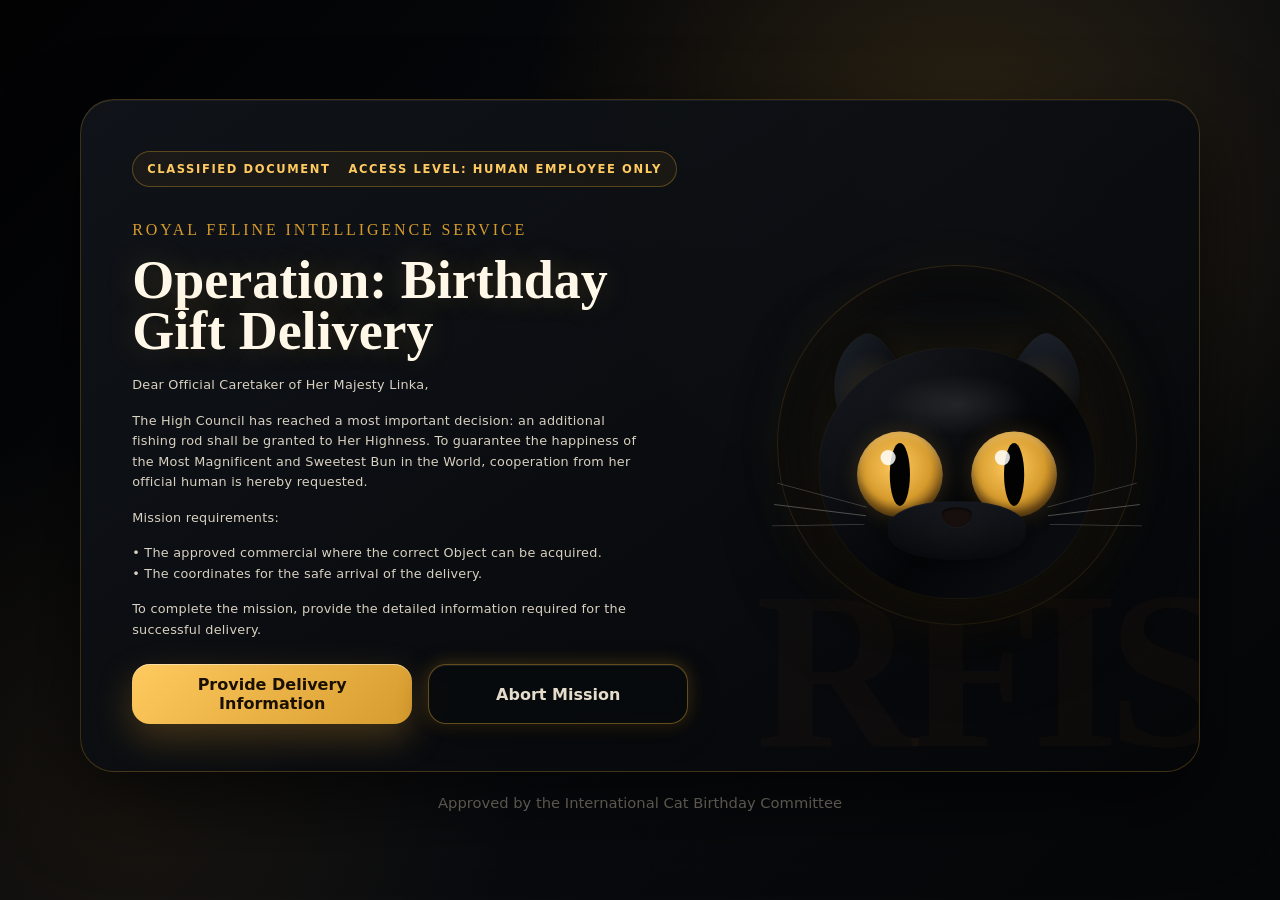
==== commit 2342d86f: "Update main.html" ====
--- a/main.html
+++ b/main.html
@@ -30,7 +30,7 @@
             Mission requirements:
           </p>
           <p class="mission-text">
-            •   The approved commercial facility where the correct Object can be acquired.<br>
+            •   The approved commercial where the correct Object can be acquired.<br>
             •   The coordinates for the safe arrival of the delivery.
           </p>
           <p class="mission-text">
--- a/style.css
+++ b/style.css
@@ -215,6 +215,7 @@
   display: flex;
   flex-wrap: wrap;
   gap: 16px;
+  margin-top: 24px;
   align-items: center;
 }
 
@@ -334,6 +335,11 @@
   aspect-ratio: 1;
   border: 1px solid rgba(214, 155, 45, 0.18);
   border-radius: 50%;
+
+  background: rgba(8, 10, 13, 0.65) ; /* Чёрный фон кнопок с прозрачностью */
+  backdrop-filter: blur(8px) ;        /* Размытие под кружком */
+  -webkit-backdrop-filter: blur(8px); 
+  
   box-shadow: inset 0 0 46px rgba(214, 155, 45, 0.05), 0 0 60px rgba(214, 155, 45, 0.04);
   animation: slowRotate 18s linear infinite;
 }
